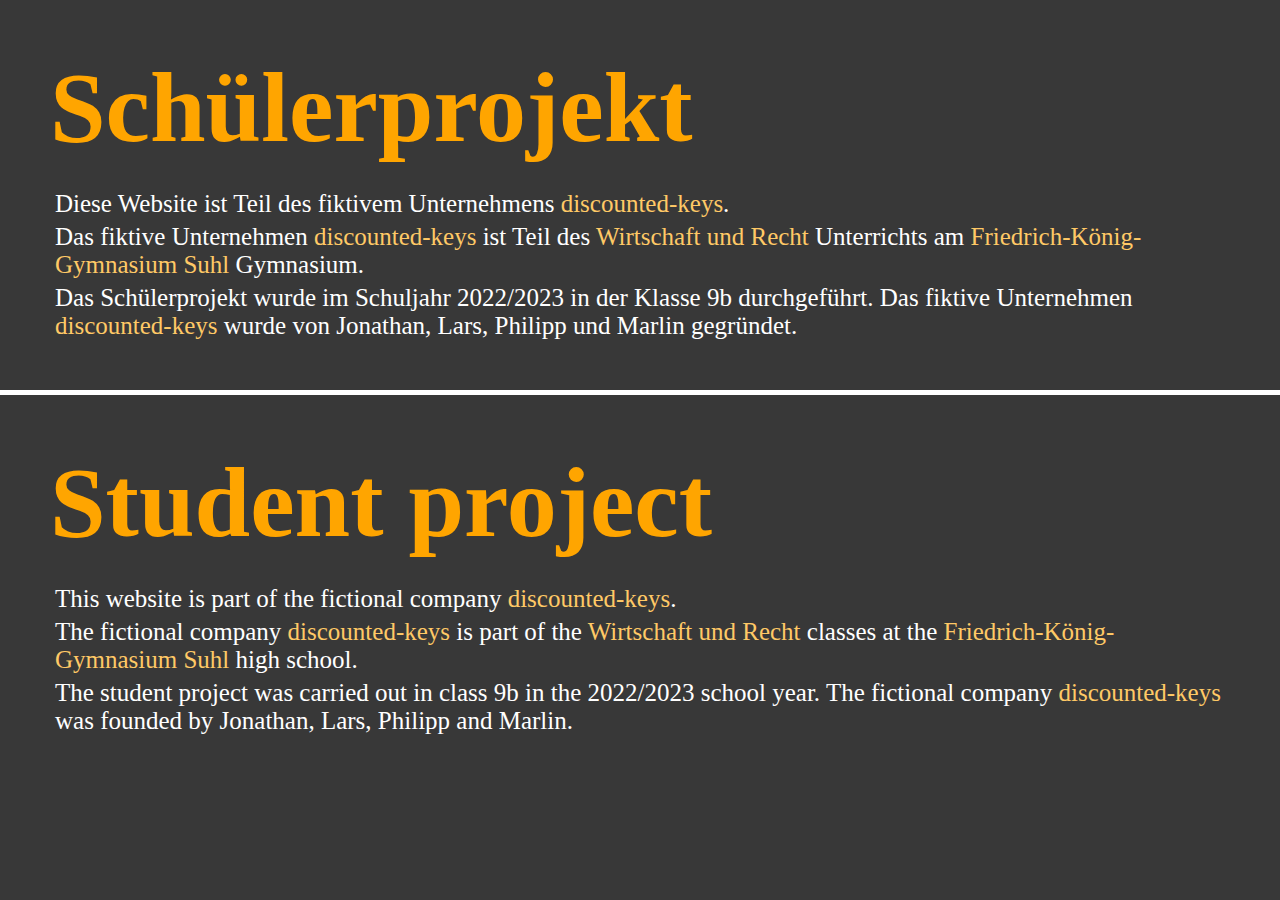
==== student.html @ bc8bb002 "Add files via upload" ====
<!DOCTYPE html>
<html lang="en" dir="ltr">
  <head>
    <meta charset="utf-8">
    <title>discounted-keys</title>
    <link rel="stylesheet" href="css/student.css">
  </head>
  <body>
    <div class="schueler">
      <h1>Schülerprojekt</h1>
      <p>Diese Website ist Teil des fiktivem Unternehmens <span>discounted-keys</span>.</p>
      <p>Das fiktive Unternehmen <span>discounted-keys</span> ist Teil des <span>Wirtschaft und Recht</span> Unterrichts am <span>Friedrich-König-Gymnasium Suhl</span> Gymnasium.</p>
      <p>Das Schülerprojekt wurde im Schuljahr 2022/2023 in der Klasse 9b durchgeführt. Das fiktive Unternehmen <span>discounted-keys</span> wurde von Jonathan, Lars, Philipp und Marlin gegründet.</p>
    </div>
    <div class="stripe"></div>
    <div class="student">
      <h1>Student project</h1>
      <p>This website is part of the fictional company <span>discounted-keys</span>.</p>
      <p>The fictional company <span>discounted-keys</span> is part of the <span>Wirtschaft und Recht</span> classes at the <span>Friedrich-König-Gymnasium Suhl</span> high school.</p>
      <p>The student project was carried out in class 9b in the 2022/2023 school year. The fictional company <span>discounted-keys</span> was founded by Jonathan, Lars, Philipp and Marlin.</p>
    </div>
  </body>
</html>
---- css/student.css ----
* {
  margin: 0;
  padding: 0;
}

body {
  background-color: #383838;
  color: white;
}

h1{
  margin-bottom: 25px;
  font-size: 100px;
  color: #FFA500;
}

span {
  color: #ffc966;
}

p {
  font-size: 25px;
  margin: 5px;
}

.schueler, .student {
  margin: 50px;
}

.stripe {

  margin: 20px 0;
  background-color: white;
  height: 5px;

}
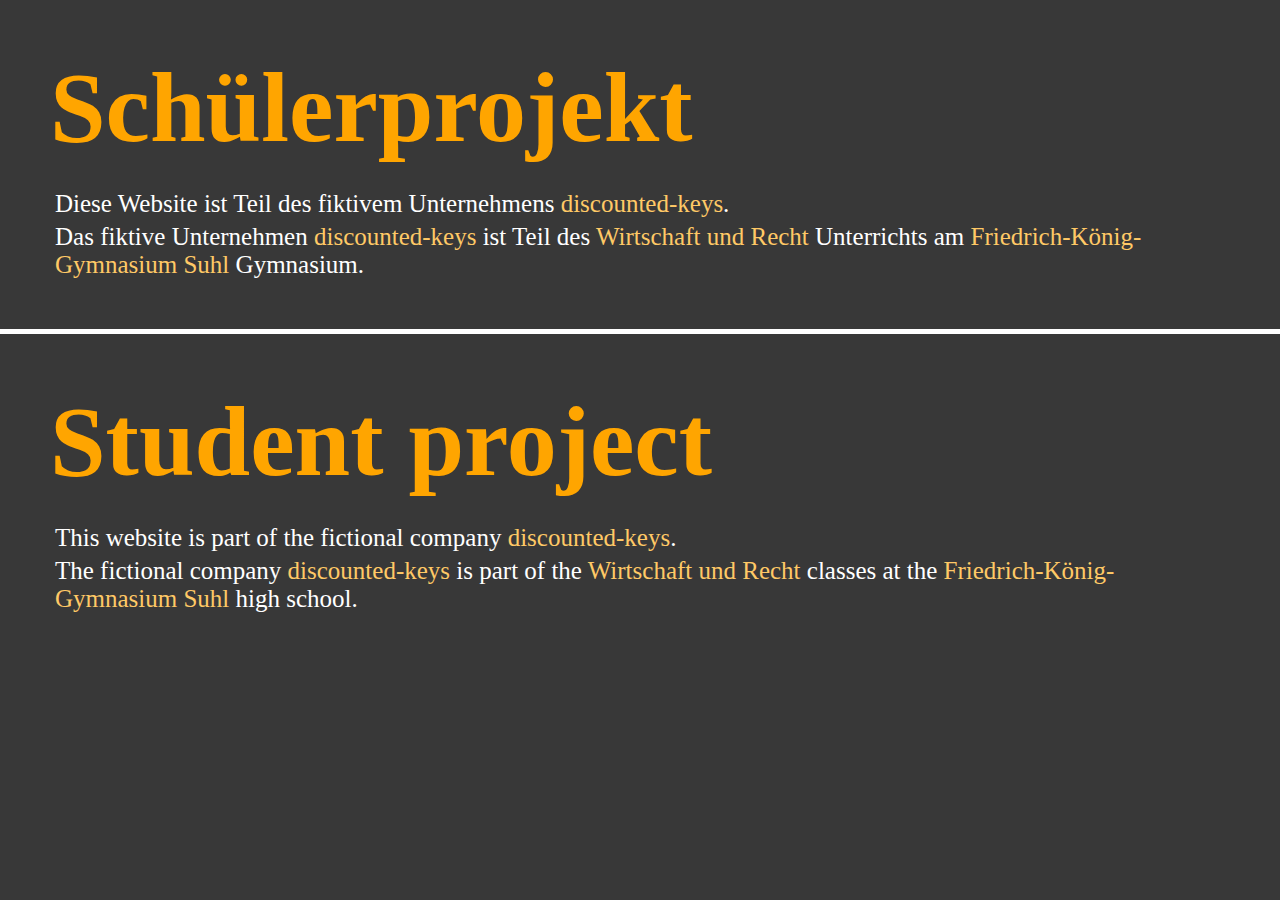
==== commit 33a9d8e7: "Update student.html" ====
--- a/student.html
+++ b/student.html
@@ -10,14 +10,12 @@
       <h1>Schülerprojekt</h1>
       <p>Diese Website ist Teil des fiktivem Unternehmens <span>discounted-keys</span>.</p>
       <p>Das fiktive Unternehmen <span>discounted-keys</span> ist Teil des <span>Wirtschaft und Recht</span> Unterrichts am <span>Friedrich-König-Gymnasium Suhl</span> Gymnasium.</p>
-      <p>Das Schülerprojekt wurde im Schuljahr 2022/2023 in der Klasse 9b durchgeführt. Das fiktive Unternehmen <span>discounted-keys</span> wurde von Jonathan, Lars, Philipp und Marlin gegründet.</p>
     </div>
     <div class="stripe"></div>
     <div class="student">
       <h1>Student project</h1>
       <p>This website is part of the fictional company <span>discounted-keys</span>.</p>
       <p>The fictional company <span>discounted-keys</span> is part of the <span>Wirtschaft und Recht</span> classes at the <span>Friedrich-König-Gymnasium Suhl</span> high school.</p>
-      <p>The student project was carried out in class 9b in the 2022/2023 school year. The fictional company <span>discounted-keys</span> was founded by Jonathan, Lars, Philipp and Marlin.</p>
-    </div>
+   </div>
   </body>
 </html>
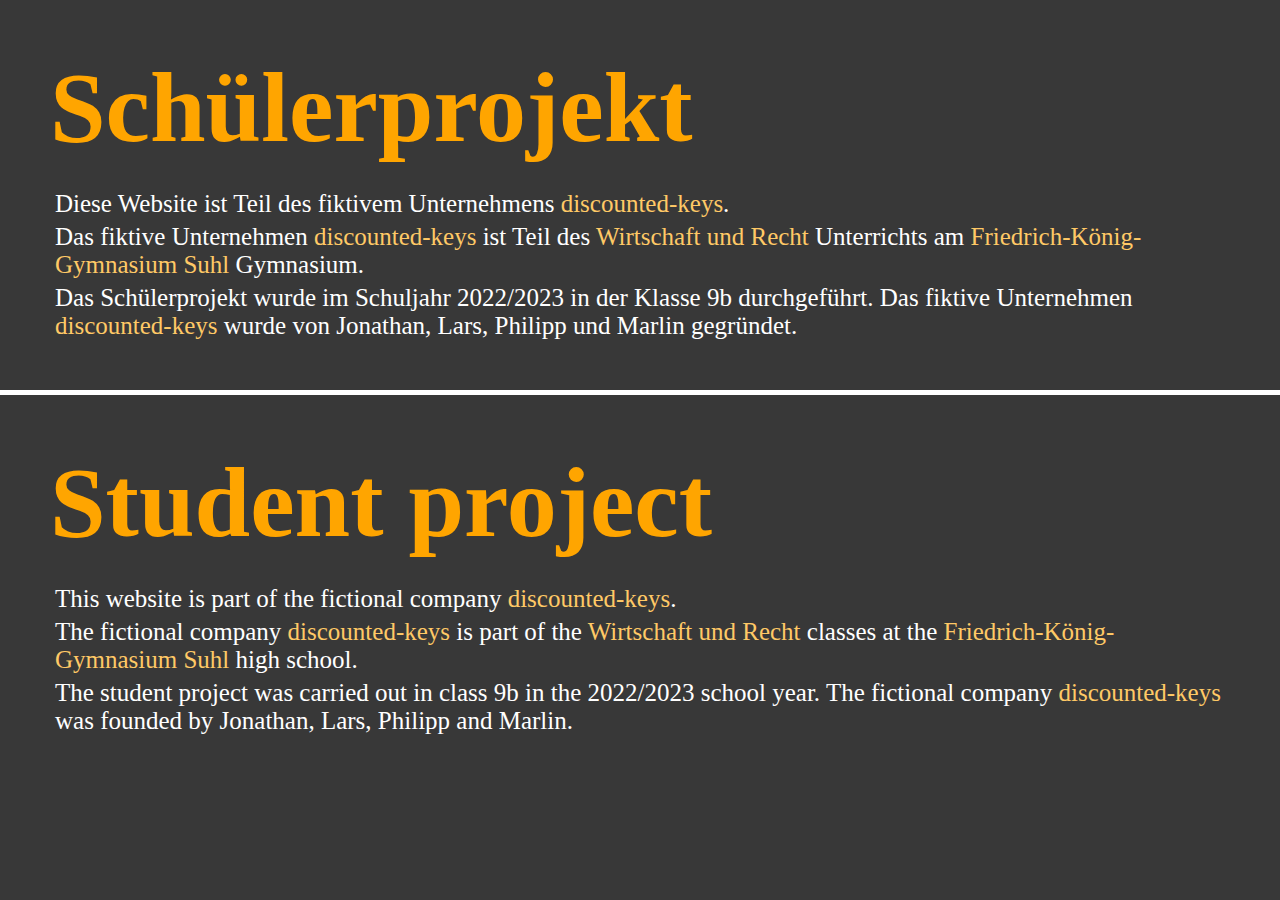
==== commit 62976545: "Add files via upload" ====
--- a/student.html
+++ b/student.html
@@ -10,12 +10,14 @@
       <h1>Schülerprojekt</h1>
       <p>Diese Website ist Teil des fiktivem Unternehmens <span>discounted-keys</span>.</p>
       <p>Das fiktive Unternehmen <span>discounted-keys</span> ist Teil des <span>Wirtschaft und Recht</span> Unterrichts am <span>Friedrich-König-Gymnasium Suhl</span> Gymnasium.</p>
+      <p>Das Schülerprojekt wurde im Schuljahr 2022/2023 in der Klasse 9b durchgeführt. Das fiktive Unternehmen <span>discounted-keys</span> wurde von Jonathan, Lars, Philipp und Marlin gegründet.</p>
     </div>
     <div class="stripe"></div>
     <div class="student">
       <h1>Student project</h1>
       <p>This website is part of the fictional company <span>discounted-keys</span>.</p>
       <p>The fictional company <span>discounted-keys</span> is part of the <span>Wirtschaft und Recht</span> classes at the <span>Friedrich-König-Gymnasium Suhl</span> high school.</p>
-   </div>
+      <p>The student project was carried out in class 9b in the 2022/2023 school year. The fictional company <span>discounted-keys</span> was founded by Jonathan, Lars, Philipp and Marlin.</p>
+    </div>
   </body>
 </html>
